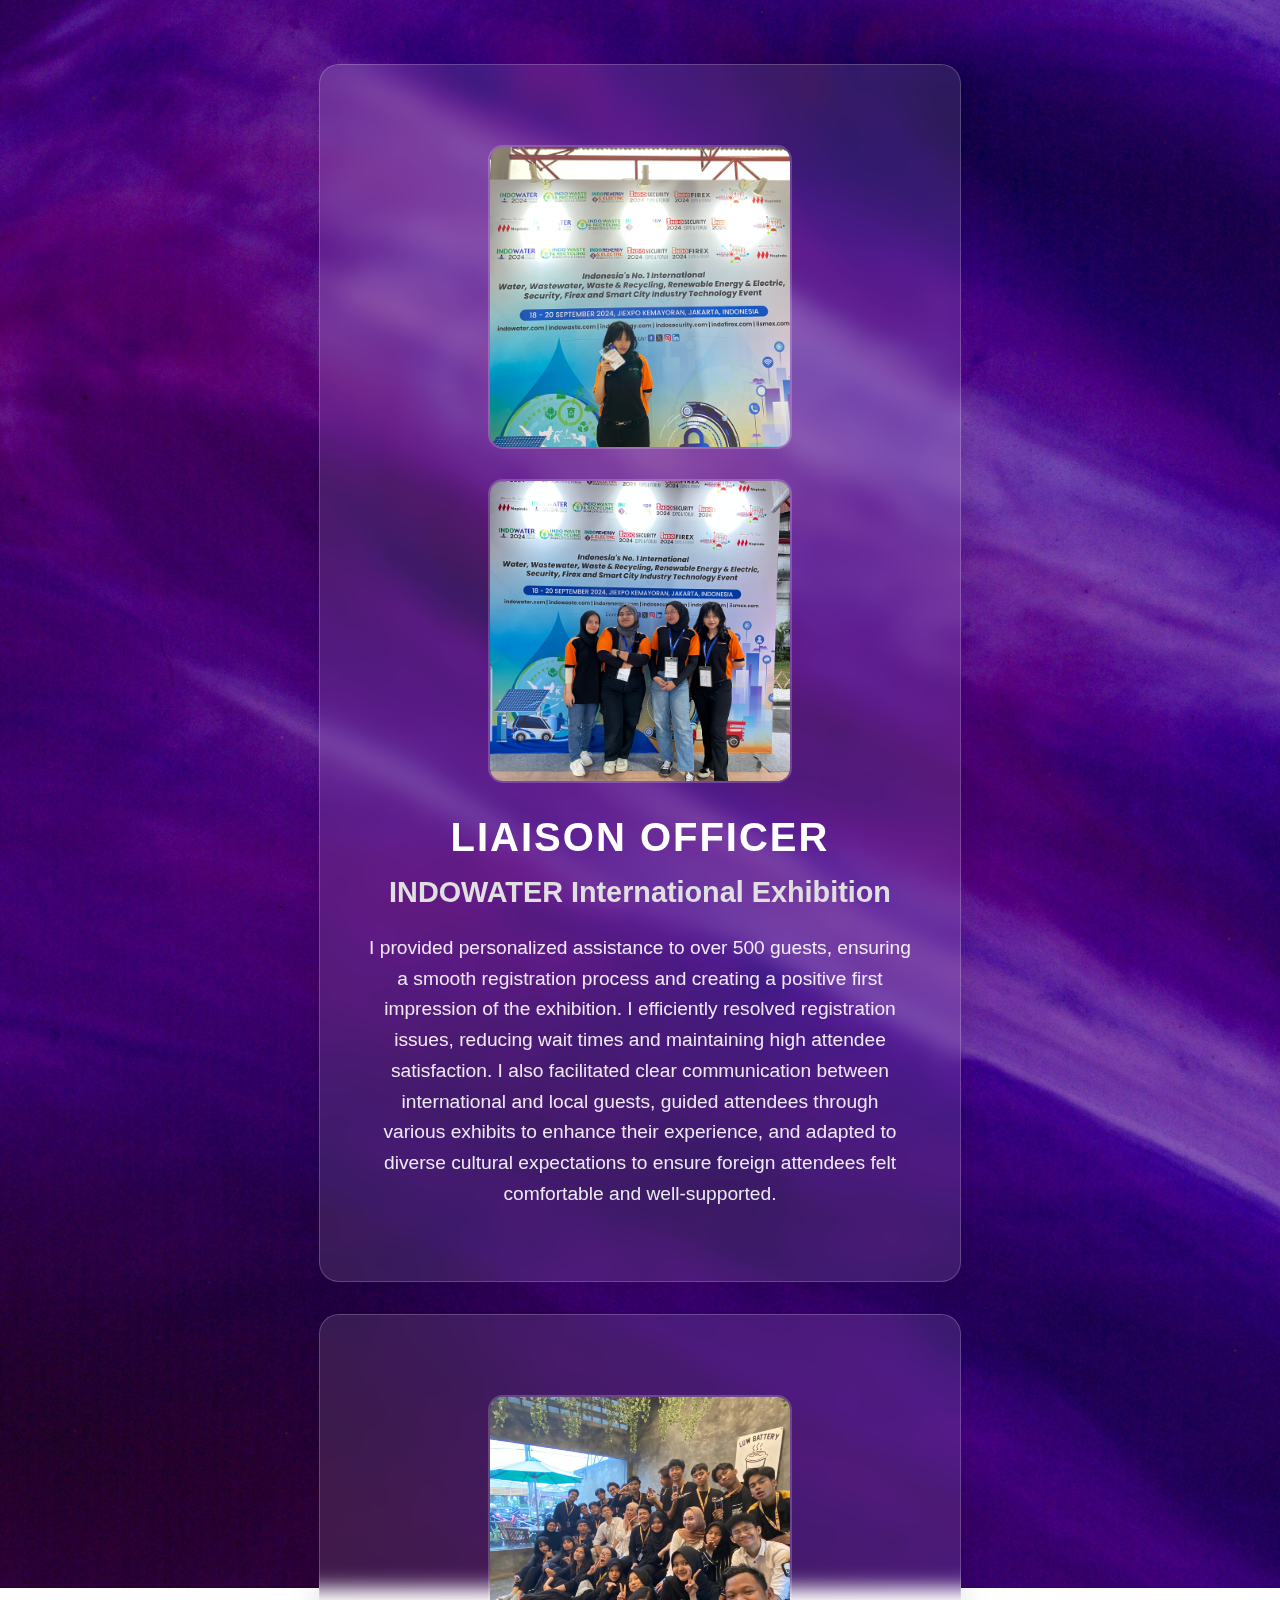
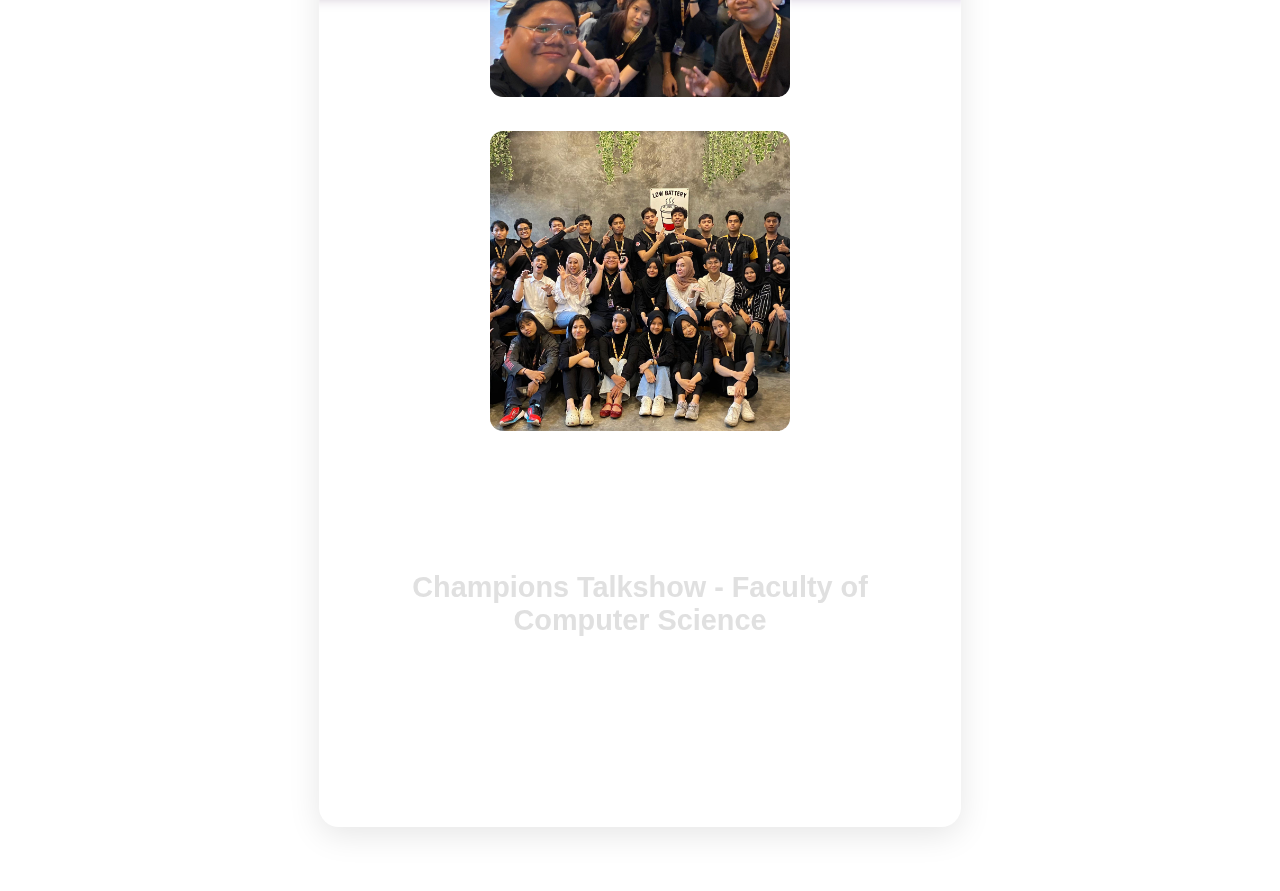
==== activities.html @ f3ffc3cc "rough draft" ====
<!DOCTYPE html>
<html lang="en">
<head>
    <meta charset="UTF-8">
    <meta name="viewport" content="width=device-width, initial-scale=1.0">
    <title>Activities</title>
    <link rel="stylesheet" href="activities.css">
</head>
<body>
    <div class="container">
        <div class="card card-large">
            <div class="image-container">
                <img src="assets/indowater.jpg" alt="Liaison Officer Image 1" class="card-image">
                <img src="assets/indowatergroup.jpg" alt="Liaison Officer Image 2" class="card-image">
            </div>
            <h2>LIAISON OFFICER</h2>
            <h3>INDOWATER International Exhibition</h3>
            <p>I provided personalized assistance to over 500 guests, ensuring a smooth registration process and creating a positive first impression of the exhibition. I efficiently resolved registration issues, reducing wait times and maintaining high attendee satisfaction. I also facilitated clear communication between international and local guests, guided attendees through various exhibits to enhance their experience, and adapted to diverse cultural expectations to ensure foreign attendees felt comfortable and well-supported.</p>
        </div>

        <div class="card card-large">
            <div class="image-container">
                <img src="assets/cfgroup.jpg" alt="Activities Image 1" class="card-image">
                <img src="assets/cfgroup2.jpg" alt="Activities Image 2" class="card-image">
            </div>
            <h2>Event Division Member</h2>
            <h3>Champions Talkshow - Faculty of Computer Science</h3>
            <p>Collaborating with team members on creating the Champions Talk event theme, its rundown, and coordinate with various stakeholders to ensure the event is running smoothly</p>
        </div>
    </div>
</body>
</html>
---- activities.css ----
body {
    margin: 0;
    min-height: 100vh;
    background-image: url("assets/darkpurple.jpg");
    background-size: cover;
    background-position: center;
    background-repeat: no-repeat;
    background-attachment: fixed;
    display: flex;
    justify-content: center;
    align-items: center;
    font-family: Arial, sans-serif;
    padding: 2rem;
}

.container {
    display: flex;
    flex-direction: column;
    gap: 2rem;
    padding: 2rem;
    width: 100%;
    max-width: 1200px; 
    margin: 0 auto;
}

.card {
    background: rgba(255, 255, 255, 0.1);
    backdrop-filter: blur(10px);
    border-radius: 20px;
    padding: 3rem; 
    text-align: center;
    color: white;
    text-decoration: none;
    transition: transform 0.3s ease, background 0.3s ease;
    border: 1px solid rgba(255, 255, 255, 0.2);
    box-shadow: 0 8px 32px rgba(0, 0, 0, 0.1);
    position: relative;
    overflow: hidden;
}

.card:hover {
    transform: translateY(-5px);
    background: rgba(255, 255, 255, 0.15);
}

.card h2 {
    font-size: 2.5rem; 
    margin: 1rem 0;
    text-transform: uppercase;
    letter-spacing: 2px;
}

.card h3 {
    font-size: 1.8rem;
    margin: 0.5rem 0;
    color: #e0e0e0;
}

.card p {
    margin: 1.5rem 0;
    font-size: 1.2rem; 
    line-height: 1.6;
    color: #fff;
    opacity: 0.9;
    max-width: 800px;
    margin-left: auto;
    margin-right: auto;
}

.image-container {
    display: flex;
    gap: 30px; 
    justify-content: center;
    flex-wrap: wrap;
    margin: 2rem 0; 
}

.card-image {
    width: 300px;
    height: 300px; 
    object-fit: cover;
    border-radius: 15px;
    transition: transform 0.3s ease;
    border: 2px solid rgba(255, 255, 255, 0.2);
}

.card-image:hover {
    transform: scale(1.05);
    border-color: rgba(255, 255, 255, 0.4);
}

@keyframes fadeIn {
    from {
        opacity: 0;
        transform: translateY(20px);
    }
    to {
        opacity: 1;
        transform: translateY(0);
    }
}

.card {
    animation: fadeIn 0.5s ease forwards;
}

.card:nth-child(1) {
    animation-delay: 0.1s;
}

.card:nth-child(2) {
    animation-delay: 0.2s;
}

/* Responsive Design */
@media (min-width: 768px) {
    .container {
        flex-direction: row;
        flex-wrap: wrap;
        justify-content: center;
    }

    .card {
        flex: 0 1 calc(50% - 2rem); 
        min-width: 300px; 
    }
}

/* Tablet Responsive */
@media (max-width: 768px) {
    .card-image {
        width: 250px;
        height: 250px;
    }
    
    .card {
        padding: 2rem;
    }

    .card h2 {
        font-size: 2rem;
    }

    .card p {
        font-size: 1.1rem;
    }
}

/* Mobile Responsive */
@media (max-width: 480px) {
    .image-container {
        gap: 15px;
    }
    
    .card-image {
        width: 200px;
        height: 200px;
    }

    .card {
        padding: 1.5rem;
    }

    .card h2 {
        font-size: 1.8rem;
    }

    .card p {
        font-size: 1rem;
    }
}
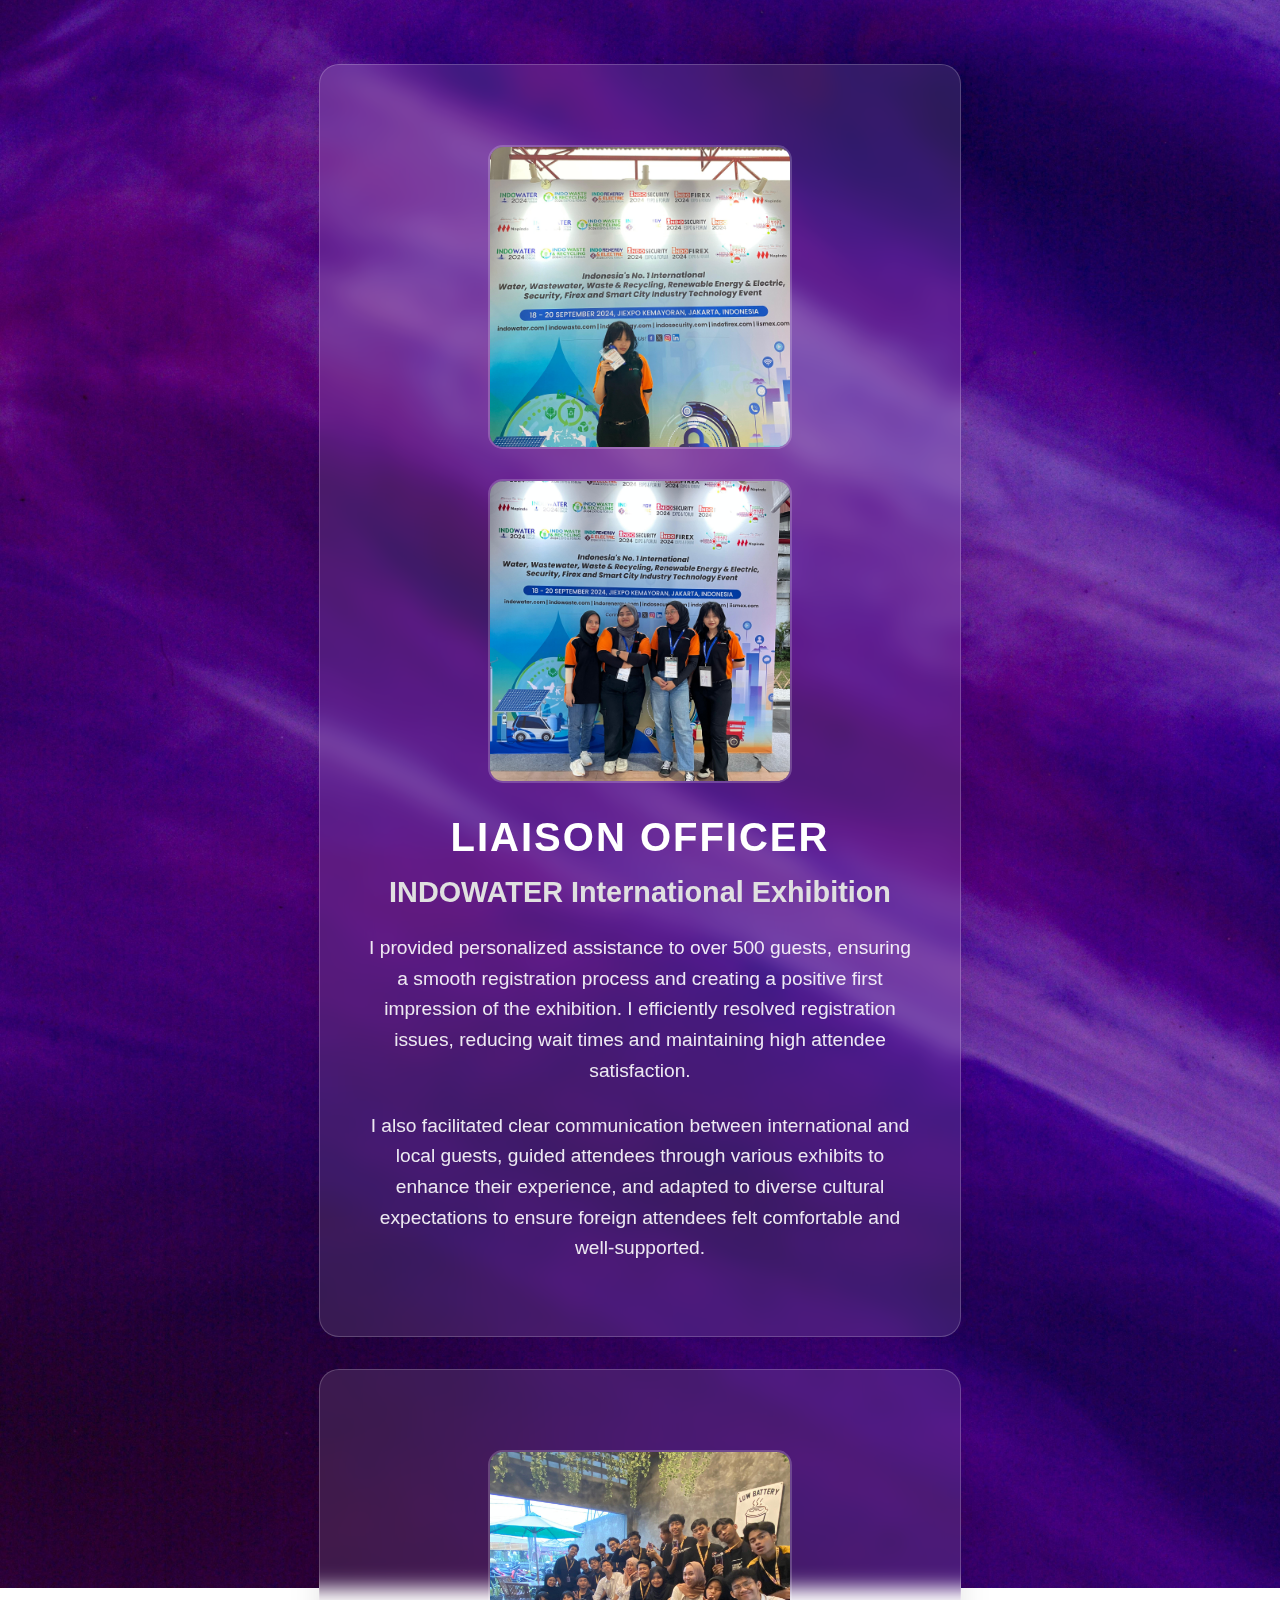
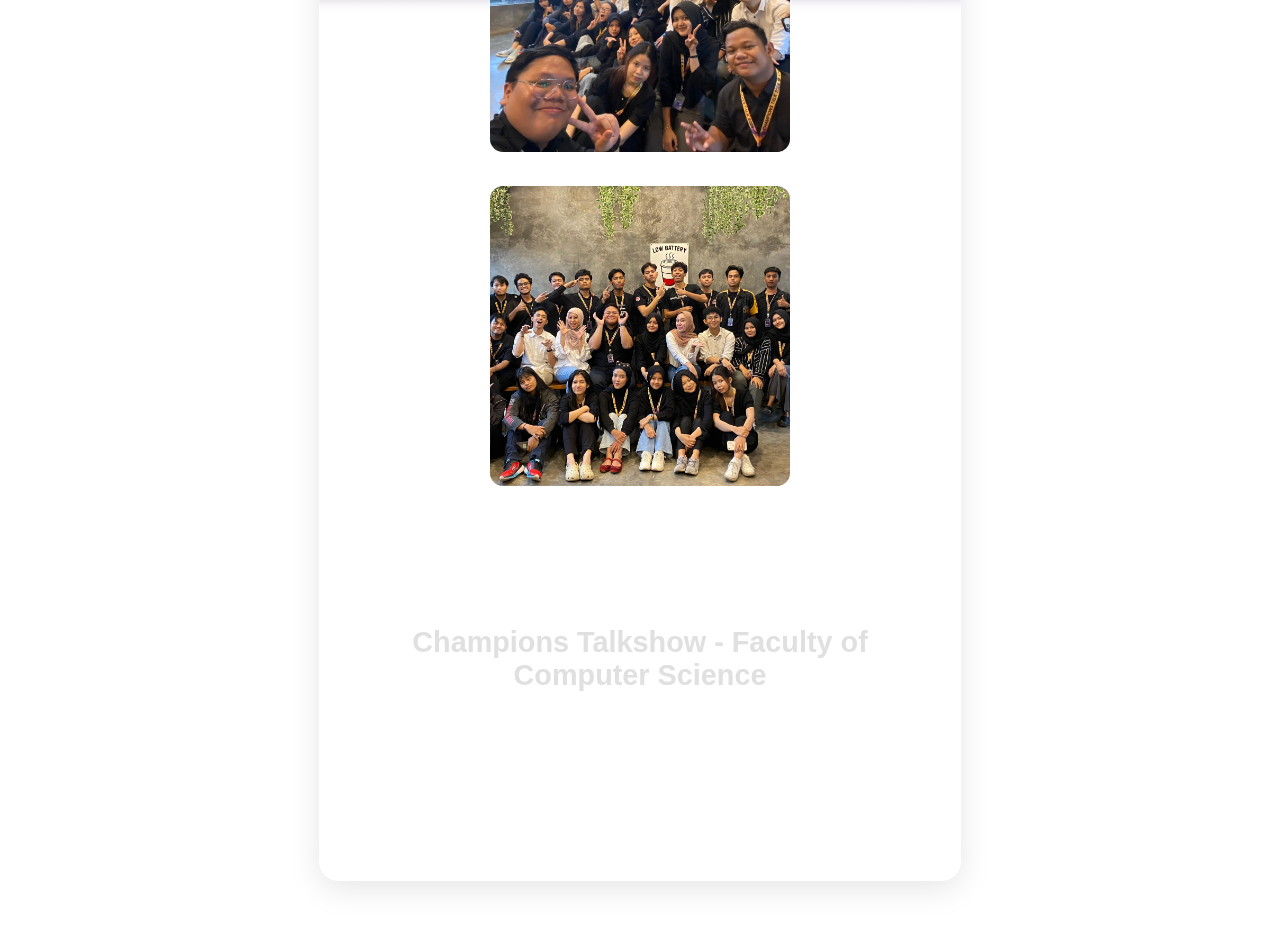
==== commit 7732d8e0: "minor tuning" ====
--- a/activities.html
+++ b/activities.html
@@ -15,7 +15,8 @@
             </div>
             <h2>LIAISON OFFICER</h2>
             <h3>INDOWATER International Exhibition</h3>
-            <p>I provided personalized assistance to over 500 guests, ensuring a smooth registration process and creating a positive first impression of the exhibition. I efficiently resolved registration issues, reducing wait times and maintaining high attendee satisfaction. I also facilitated clear communication between international and local guests, guided attendees through various exhibits to enhance their experience, and adapted to diverse cultural expectations to ensure foreign attendees felt comfortable and well-supported.</p>
+            <p>I provided personalized assistance to over 500 guests, ensuring a smooth registration process and creating a positive first impression of the exhibition. I efficiently resolved registration issues, reducing wait times and maintaining high attendee satisfaction.</p>
+            <p>I also facilitated clear communication between international and local guests, guided attendees through various exhibits to enhance their experience, and adapted to diverse cultural expectations to ensure foreign attendees felt comfortable and well-supported.</p>
         </div>
 
         <div class="card card-large">
